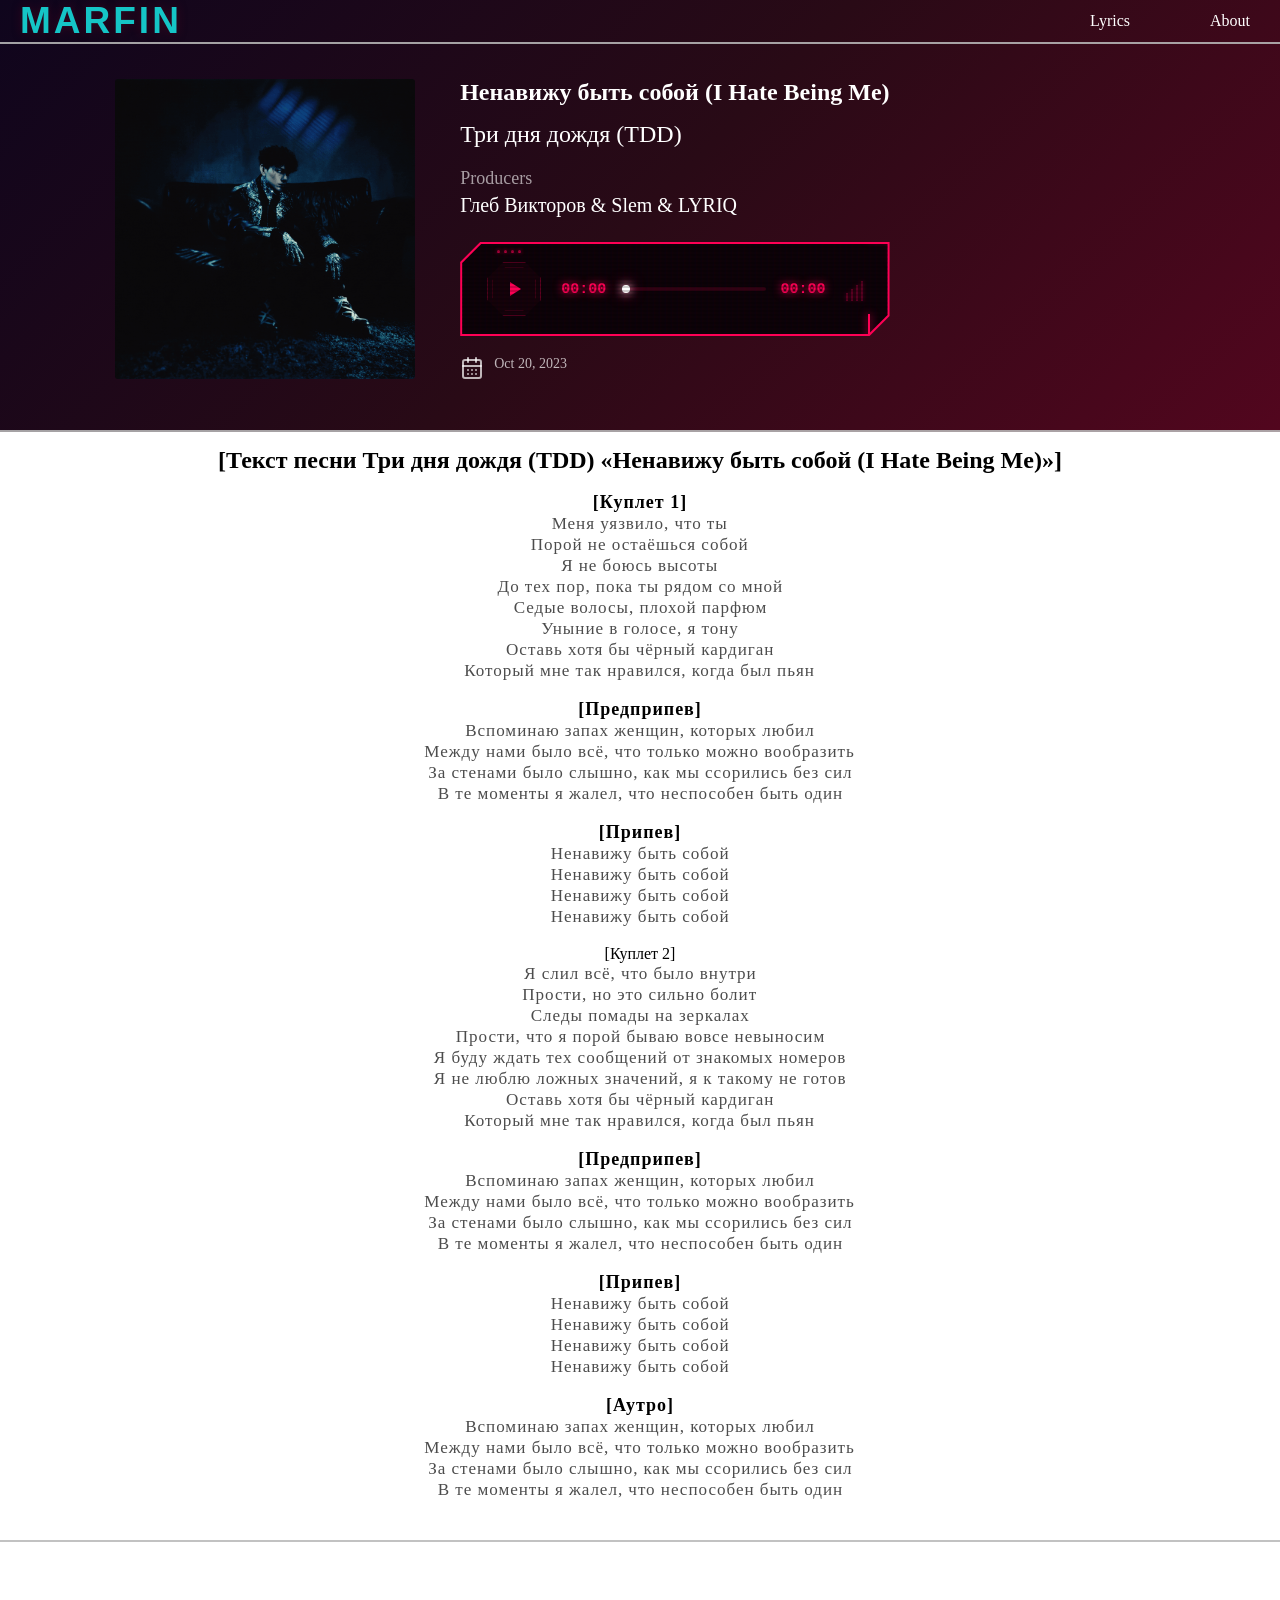
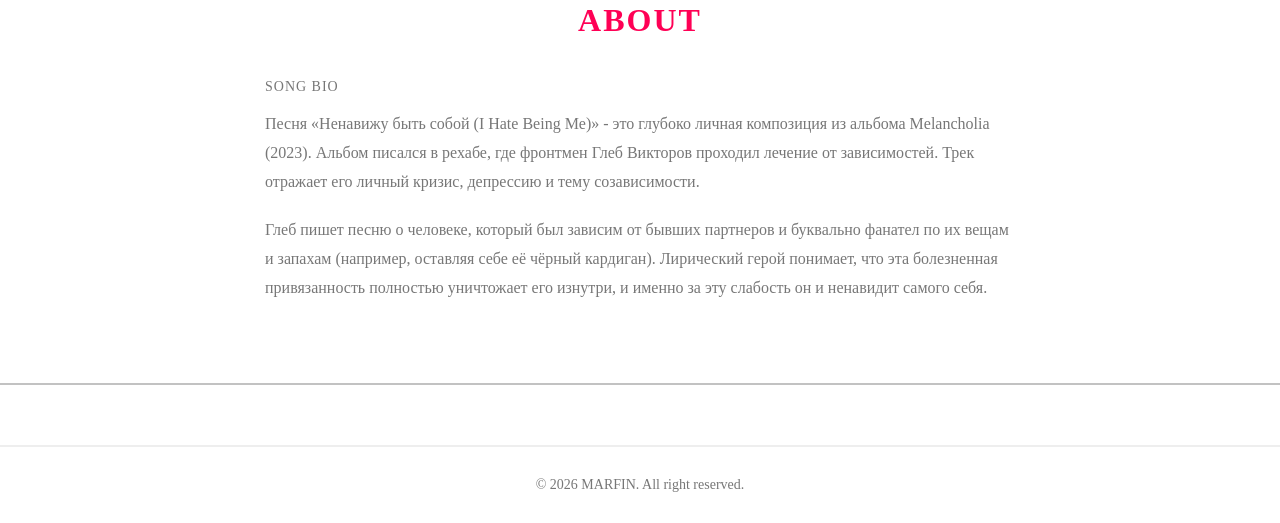
==== index.html @ 5546d529 "add custom cyberpunk neon audio player" ====
<!DOCTYPE html>
<html lang="en">
<head>
    <meta charset="UTF-8">
    <meta name="viewport" content="width=device-width, initial-scale=1.0">
    <title> TDD-i-hate-being-me-music-player</title>
    <link rel="stylesheet" href="style.css">
</head>
<body>
    <canvas id="visualizer"></canvas>
    <div class="hero-section">
    <header>
        <div class="header-container">
        <h2 class="brand">MARFIN</h2>
        <div class="navigation-container">
       <nav>
            <a href="#lyrics">Lyrics</a>
            <a href="#about">About</a>
        </nav>
        </div>
        </div>
    </header>
    <section class="hero-gradient">
        <div class="page-container">
            <div class="image">
        <img src="images/tdd_i_hate_being_me.png" alt="Cover art for Ненавижу быть собой (I Hate Being Me) by Три дня дождя (TDD)">
        </div>
        <div class="song-info">
            <div class="titles-block">
            <h1>Ненавижу быть собой (I Hate Being Me)</h1>
            <p class="band-name">Три дня дождя (TDD)</p>
            </div>
            <div class="producers-block">
                <p class="label">Producers</p>
                <p class="names">Глеб Викторов & Slem & LYRIQ</p>
            </div>
            <audio controls id="audio">
                <source src="music/ya_nenavizhy_bit_soboy_tdd.mp3" type="audio/mpeg">
                Your browser does not support the audio element.
            </audio>
            <div class="player-frame">
            <div class="custom-player">
                <div class="tech-dots">
                    <span></span>
                    <span></span>
                    <span></span>
                    <span></span>
                </div>
                <div class="player-controls">
                    <button id="play-pause-btn" class="control-btn" aria-label="Play/Pause">
                        <svg id="icon-play" viewBox="0 0 24 24" width="24" height="24"> 
                            <path d="M8 5v14l11-7z" fill="#ff0055"/>
                        </svg> 
                        <svg id="icon-pause" viewBox="0 0 24 24" width="24" height="24" style="display: none;">
                            <path d="M6 19h4V5H6v14zm8-14v14h4V5h-4z" fill="#ff0055"/>
                        </svg>
                    </button>
            </div>
            <div class="timeline-container">
                <span class="time-display time-current" id="time-current">00:00</span>
                <div class="progress-bar" id="progress-bar">
                    <div class="progress-filled" id="progress-filled"></div>
                </div>
                <span class="time-display time-total" id="time-total">00:00</span>
                <div class="micro-equalizer">
                    <span class="eq-bar" style="--h: 8px;"></span>
                    <span class="eq-bar" style="--h: 12px;"></span>
                    <span class="eq-bar" style="--h: 16px;"></span>
                    <span class="eq-bar" style="--h: 20px;"></span>
                </div>
            </div>
            </div>
            </div>
            <div class="release-date">
            <svg xmlns="http://www.w3.org/2000/svg" width="24" height="24" viewBox="0 0 24 24" fill="none" stroke="currentColor" stroke-width="2" stroke-linecap="round" stroke-linejoin="round" class="lucide lucide-calendar-days-icon lucide-calendar-days">
                <path d="M8 2v4"/>
                <path d="M16 2v4"/>
                <rect width="18" height="18" x="3" y="4" rx="2"/>
                <path d="M3 10h18"/>
                <path d="M8 14h.01"/>
                <path d="M12 14h.01"/>
                <path d="M16 14h.01"/>
                <path d="M8 18h.01"/>
                <path d="M12 18h.01"/>
                <path d="M16 18h.01"/>
                </svg>
                <span> Oct 20, 2023 </span>
            </div>
        </div>
        </div>
        </section>
        </div>
    <main>
        <section id="lyrics">
            <h2 class="lyrics-heading">[Текст песни Три дня дождя (TDD) «Ненавижу быть собой (I Hate Being Me)»] </h2>
            <br>
            <div class="lyrics-container" id="lyrics-container">
     <p class="lyrics-part-title">[Куплет 1] </p>
    <p class="lyrics-line" data-start="4.4">Меня уязвило, что ты</p>
    <p class="lyrics-line" data-start="8.7">Порой не остаёшься собой</p>
    <p class="lyrics-line" data-start="12.17">Я не боюсь высоты</p>
    <p class="lyrics-line" data-start="15.6">До тех пор, пока ты рядом со мной</p>
    <p class="lyrics-line" data-start="20.2">Седые волосы, плохой парфюм</p>
    <p class="lyrics-line" data-start="24.2">Уныние в голосе, я тону</p>
    <p class="lyrics-line" data-start="28.2">Оставь хотя бы чёрный кардиган</p>
    <p class="lyrics-line" data-start="32.4">Который мне так нравился, когда был пьян</p>
    <br>
     <p class="lyrics-part-title">[Предприпев]</p>
    <p class="lyrics-line" data-start="35.7">Вспоминаю запах женщин, которых любил</p>
    <p class="lyrics-line" data-start="39">Между нами было всё, что только можно вообразить</p>
    <p class="lyrics-line" data-start="43">За стенами было слышно, как мы ссорились без сил</p>
    <p class="lyrics-line" data-start="47">В те моменты я жалел, что неспособен быть один</p>
    <br>
     <p class="lyrics-part-title">[Припев]</p>
    <p class="lyrics-line" data-start="51.4">Ненавижу быть собой</p>
    <p class="lyrics-line" data-start="55.2">Ненавижу быть собой</p>
    <p class="lyrics-line" data-start="59.1">Ненавижу быть собой</p>
    <p class="lyrics-line" data-start="63.4">Ненавижу быть собой</p>
    <br>
     <p class="lyris-part-title">[Куплет 2]</p>
    <p class="lyrics-line" data-start="68.2">Я слил всё, что было внутри</p>
    <p class="lyrics-line" data-start="72.2">Прости, но это сильно болит</p>
    <p class="lyrics-line" data-start="76.15">Следы помады на зеркалах</p>
    <p class="lyrics-line" data-start="80.1">Прости, что я порой бываю вовсе невыносим</p>
    <p class="lyrics-line" data-start="84.1">Я буду ждать тех сообщений от знакомых номеров</p>
    <p class="lyrics-line" data-start="88.47">Я не люблю ложных значений, я к такому не готов</p>
    <p class="lyrics-line" data-start="92.5">Оставь хотя бы чёрный кардиган</p>
    <p class="lyrics-line" data-start="96.6">Который мне так нравился, когда был пьян</p>
    <br>
     <p class="lyrics-part-title">[Предприпев]</p>
    <p class="lyrics-line" data-start="99.8">Вспоминаю запах женщин, которых любил</p>
    <p class="lyrics-line" data-start="103.38">Между нами было всё, что только можно вообразить</p>
    <p class="lyrics-line" data-start="107.398">За стенами было слышно, как мы ссорились без сил</p>
    <p class="lyrics-line" data-start="111.265">В те моменты я жалел, что неспособен быть один</p>
    <br>
     <p class="lyrics-part-title">[Припев]</p>
    <p class="lyrics-line" data-start="115.38">Ненавижу быть собой</p>
    <p class="lyrics-line" data-start="119.41">Ненавижу быть собой</p>
    <p class="lyrics-line" data-start="123.35">Ненавижу быть собой</p>
    <p class="lyrics-line" data-start="127.35">Ненавижу быть собой</p>
    <br>
     <p class="lyrics-part-title">[Аутро]</p>
    <p class="lyrics-line" data-start="163.9">Вспоминаю запах женщин, которых любил</p>
    <p class="lyrics-line" data-start="167.45">Между нами было всё, что только можно вообразить</p>
    <p class="lyrics-line" data-start="171.2">За стенами было слышно, как мы ссорились без сил</p>
    <p class="lyrics-line" data-start="175.2">В те моменты я жалел, что неспособен быть один</p>
                </div>
        </section>
        </main>
        <section id="about" class="about-song">
            <svg class="about-song-neon-svg" xmlns="http://www.w3.org/2000/svg">
                <path class="about-song-neon-path path-1" />
                <path class="about-song-neon-path path-2" />
            </svg>
                <h2 class="about-song-title">About</h2>
            <div class="about-song-container">
            <p class="about-song-subtitle">Song bio</p>
            <p class="about-song-text">Песня «Ненавижу быть собой (I Hate Being Me)» -  это глубоко личная композиция из альбома Melancholia (2023). 
               Альбом писался в рехабе, где фронтмен Глеб Викторов проходил лечение от зависимостей. Трек отражает его личный кризис, депрессию и тему созависимости. 
            </p>
            <p class="about-song-text">
        Глеб пишет песню о человеке, который был зависим от бывших партнеров и буквально фанател по их вещам и запахам (например, оставляя себе её чёрный кардиган). 
        Лирический герой понимает, что эта болезненная привязанность полностью уничтожает его изнутри, и именно за эту слабость он и ненавидит самого себя.
            </p>
    </div>
    </section>
    <footer>
        <p>&copy; 2026 MARFIN. All right reserved.</p>
    </footer>
    <script src="script.js"></script>
</body>
</html>
---- style.css ----
* {
    box-sizing: border-box;
    margin: 0;
    padding: 0;
}

body {
font-family: -apple-system, BlinkMacSystemFont, 'Segoe UI', Roboto, Oxygen, Ubuntu, Cantarell, 'Open Sans', 'Helvetica Neue' sans-serif;
background-color: #ffffff;
color: #000000;
margin: 0;
transition: all 1.5s;
}

body::after {
content: '';
z-index: -1;
position: fixed;
top: 50%;
left: 50%;
transform: translate(-50%, -50%) scale(0);
width: 400px;
height: 400px;
border-radius: 50%;
background: radial-gradient(circle, rgba(255, 0, 0, 0) 40%, rgba(255, 0, 0, 0.8) 60%, rgba(0, 0, 0, 0) 80%);
opacity: 0;
transition: opacity 0.65s ease; 
}

body.bg-playing {
background-color: #000000;
color: #ffffff;
}

canvas {
    width: 450px;
    height: 450px;
}

#visualizer {
position: fixed;
top: 50%;
left: 50%;
transform: translate(-50%, -50%);
width: 500px;
height: 500px;
pointer-events: none;
z-index: -2;
opacity: 0;
transition: opacity 1.8s ease;
filter: blur(5px);
}

body.bg-playing #visualizer {
opacity: 0.6;
}

.lyrics-line {
    opacity: 0.7;
    transform: scale(0.95);
    transition: all 0.3s ease;
    font-size: 18px;
    letter-spacing: 1px;
}

body.bg-playing .lyrics-line.active {
    opacity: 1;
    transform: scale(1.1);
    color: #f3e8eb;
    text-shadow: 0 0 10px rgba(255, 0, 60, 0.7);
}

body.bg-playing .lyrics-line {
    opacity: 0.3;
}

.lyrics-part-title {
    font-size: 18px;
    font-weight: 600;
    letter-spacing: 1px; 
}

.hero-section {
 background: linear-gradient(135deg, #0f051d 0%, #290a16 50%, #52061e 100%);
}

.header-container {
display: flex;
justify-content: space-between;
align-items: center;
background: transparent; 
border-bottom: 2px solid rgba(185, 185, 185, 0.87); 
z-index: 10;
}

.brand {
font-family: 'Montserrat', 'Arial Black', sans-serif;
padding-left: 20px;
font-size: 37px;
font-weight: 900;
letter-spacing: 3px;
color: rgba(20, 211, 211, 0.932);
text-shadow: 0 0 10px rgba(82, 6, 30, 0.6);
transition: all 0.3s ease;
cursor: pointer;
}

.brand:hover {
color: #ff0055;
text-shadow: 0 0 15px rgba(255, 0, 85, 0.8);
}

a {
text-decoration: none;
margin: 0 30px;
font-size: 16px;
font-weight: 500;
color: #ffffff;
}

a:hover {
    opacity: 0.7;
}

nav {
    display: flex;
    gap: 20px;
}

.page-container {
    display: flex;
    justify-content: flex-start;
    gap: 45px;
    padding-top: 35px;
    padding-right: 5%;
    padding-bottom: 35px;
    padding-left: 9%;
    color: #ffffff;
    border-bottom: 2px solid rgba(185, 185, 185, 0.87); 
}

img {
    display: flex;
    width: 300px;
    height: 300px;
    flex-shrink: 0;
    border-radius: 3px;
}

.song-info {
    display: flex;
    flex-direction: column;
}

.titles-block {
    display: flex;
    flex-direction: column;
    gap: 15px;
}

.band-name {
    font-size: 24px;
}

.producers-block {
    display: flex;
    flex-direction: column;
    gap: 5px;
    margin-top: 20px;
}

.label {
    opacity: 0.6;
    font-size: 18px;
}

.names {
    font-size: 20px;
    font-weight: 450;
}

.song-info audio {
    margin-top: 32px;
}

.release-date {
    display: flex;
    gap: 10px;
    font-size: 14px;
    color: rgba(255, 255, 255, 0.7);
    margin: 20px 0 15px 0;
}

#lyrics {
    scroll-behavior: smooth;
}

.lyrics-heading {
    text-align: center;
    margin-top: 15px;
}

.lyrics-container {
    display: flex;
    flex-direction: column;
    justify-content: center;
    align-items: center;
}

.about-song {
    padding: 60px 20px;
    margin-top: 40px;
    border-top:  2px solid rgba(185, 185, 185, 0.87); 
    border-bottom:  2px solid rgba(185, 185, 185, 0.87); ;
    transition: all 1.8s ease;
    position: relative;
}

.about-song-neon-svg {
    position: absolute;
    top: 0;
    left: 0;
    width: 100%;
    height: 100%;
    pointer-events: none;
    overflow: visible;
}

.about-song-neon-path {
    fill: transparent;
    stroke: transparent;
    stroke-width: 3px;
    transition: stroke 1.8s ease;
}

.about-song-container {
    max-width: 750px;
    margin: 0 auto;
}

.about-song-title {
    text-align: center;
    font-size: 32px;
    font-weight: 700;
    letter-spacing: 2px;
    text-transform: uppercase;
    margin-bottom: 40px;
    color: #ff0055;
    transition: all 1.8s ease;
}

.about-song-subtitle {
    font-size: 14px;
    color: #777777;
    text-transform: uppercase;
    letter-spacing: 1px;
    margin-bottom: 15px;
}

.about-song-text {
    font-size: 16px;
    line-height: 1.8;
    color: #777777;
    margin-bottom: 20px;
    transition: all 1.8s ease;
}

footer {
    margin-top: 60px;
    padding: 30px 0;
    text-align: center;
    border-top: 2px solid #eeeeee;
    font-size: 14px;
    color: #777777;
    transition: all 1.8s ease;
}

body.bg-playing .about-song {
    background-color: #141414;
    border-top-color: rgba(185, 185, 185, 0.87);
    border-bottom-color: rgba(185, 185, 185, 0.87);
}

body.bg-playing .about-song-neon-path {
    stroke: #ff0055;
    animation: neonDoubleFlow 5s cubic-bezier(0.3, 1, 0.6, 1) forwards;
}

body.bg-playing .about-song-title {
    text-shadow: 0 0 15px rgba(255, 0, 85, 0.6);
}

body.bg-playing .about-song-text {
    color: #e0e0e0;
}

body.bg-playing footer {
    border-top-color: rgba(185, 185, 185, 0.2) ;
    color: #555555;
}

@keyframes neonDoubleFlow {
0% {
    stroke-dasharray: 0 var(--path-length);
    filter: drop-shadow(0 0 2px rgba(255, 0, 85, 0.5));
}
75% {
    stroke-dasharray: var(--path-length) 0;
    filter: drop-shadow(0 0 5px rgba(255, 0, 85, 0.7));
}
82% {
    filter: drop-shadow(0 0 25px rgba(255, 0, 85, 0.8))
            drop-shadow(0 0 15px rgba(255, 0, 85, 1))
            drop-shadow(0 0 4px rgba(255, 0, 85, 1));
}
100% {
    stroke-dasharray: var(--path-length) 0;
    filter: drop-shadow(0 0 12px rgba(255, 0, 85, 0.9))
            drop-shadow(0 0 4px rgba(255, 0, 85, 0.8));
}
}

audio {
    display: none !important;
}

.player-frame {
    max-width: 520px;
    margin-top: 25px;
    padding: 2px;
    background: #ff0055;
    clip-path: polygon(20px 0%, 100% 0, 100% calc(100% - 20px), calc(100% - 20px) 100%, 0 100%, 0% 20px);
    filter: drop-shadow(0 0 12px rgba(255, 0, 85, 0.6)) drop-shadow(0 0 2px #ff0055);
    transition: filter 0.4s ease;
    position: relative;
}

.player-frame::before, .player-frame::after {
    content: '';
    position: absolute;
    width: 25px;
    height: 25px;
    border: 2px solid #ff0055;
    z-index: 10;
    pointer-events: none;
    filter: drop-shadow(0 0 4px #ff0055);
    transition: all 0.3s ease;
}

.player-frame::before {
    top: -5px;
    right: -5px;
    border-left: none;
    border-bottom: none;
}

.player-frame::after {
    bottom: -5px;   
    right: -5px;
    border-right: none;
    border-top: none;
}

body.bg-playing .player-frame::before,
body.bg-playing .player-frame::after {
    border-color: #ff3388;
    filter: drop-shadow(0 0 8px #ff0055);
}

body.bg-playing .player-frame {
    filter: drop-shadow(0 0 20px rgba(255, 0, 85, 0.8)) drop-shadow(0 0 4px #ff0055);
}

.custom-player {
    display: flex;
    align-items: center;
    background: #0d0208;
    padding: 18px 25px;
    gap: 20px;
    position: relative;
    clip-path: polygon(19px 0%, 100% 0, 100% calc(100% - 19px), calc(100% - 19px) 100%, 0 100%, 0% 19px);
}

.custom-player::after {
    content: '';
    display: block;
    position: absolute;
    top: 0;
    left: 0;
    bottom: 0;
    right: 0;
    background: linear-gradient(rgba(18, 16, 16, 0) 50%, rgba(0, 0, 0, 0.3) 50%),
                linear-gradient(90deg, rgba(255, 0, 0, 0.03), rgba(0, 255, 0, 0.01), rgba(0, 0, 255, 0.03));

    z-index: 5;
    background-size: 100% 4px, 6px 100%;
    pointer-events: none;
    opacity: 0.6;
}

.tech-dots {
    position: absolute;
    top: 6px;
    left: 35px;
    display: flex;
    gap: 4px;
}

.tech-dots span {
    width: 3px;
    height: 3px;
    background: #ff0055;
    border-radius: 50%;
    opacity: 0.7;
    box-shadow: 0 0 4px #ff0055;
}

.control-btn {
    background: rgba(255, 0, 85, 0.03);
    border: 1px solid rgba(255, 0, 85, 0.3);
    cursor: pointer;
    width: 54px;
    height: 54px;
    display: flex;
    align-items: center;
    justify-content: center;
    transition: all 0.3s ease;
    flex-shrink: 0;
    position: relative;
    
    clip-path: polygon(30% 0%, 70% 0%, 100% 30%, 100% 70%, 70% 100%, 30% 100%, 0% 70%, 0% 30%);
}

.control-btn::before {
    content: '';
    position: absolute;
    top: 4px;
    left: 4px;
    right: 4px;
    bottom: 4px;
    border: 1px solid rgba(255, 0, 85, 0.15);
    clip-path: polygon(30% 0%, 70% 0%, 100% 30%, 100% 70%, 70% 100%, 30% 100%, 0% 70%, 0% 30%);
    pointer-events: none;
}

.control-btn:hover::before {
    border-color: rgba(255, 0, 85, 0.6);
    box-shadow: inset 0 0 8px rgba(255, 0, 85, 0.3);
}

.timeline-container {
    display: flex;
    align-items: center;
    gap: 15px;
    flex-grow: 1;
}

.time-display {
    font-family: 'Courier New', Courier, monospace;
    font-size: 15px;
    font-weight: 900;
    color: #ff0055;
    text-shadow: 0 0 8px #ff0055;
    min-width: 50px;
}

.progress-bar {
    flex-grow: 1;
    height: 4px;
    background: rgba(255, 0, 85, 0.15);
    position: relative;
    cursor: pointer;
    border-radius: 2px;
}

.progress-filled {
    height: 100%;
    width: 0%;
    background: linear-gradient(90deg, #ff0055 0%, #ff66aa 80%, #ffffff 100%);
    position: absolute;
    left: 0;
    top: 0;
    box-shadow: 0 0 15px #ff0055, 0 0 4px #ff0055;
    border-radius: 2px;
}

.progress-filled::after {
    content: '';
    position: absolute;
    right: -4px;
    top: 50%;
    transform: translateY(-50%);
    width: 8px;
    height: 8px;
    background: #ffffff;
    border-radius: 50%;
    box-shadow: 0 0 15px #ff0055, 0 0 8px #ffffff;
}

.micro-equalizer {
    display: flex;
    align-items: flex-end;
    gap: 3px;
    height: 24px;
}

.eq-bar {
    width: 2px;
    height: var(--h);
    background: #ff0055;
    opacity: 0.3;
    box-shadow: 0 0 4px #ff0055;
    transition: transform 0.1s ease;
}

body.bg-playing .eq-bar {
    opacity: 0.8;
    animation: pulseEqualizer 0.8s ease-in-out infinite alternate;
}

body.bg-playing .eq-bar:nth-child(1) { animation-delay: 0.3s; }
body.bg-playing .eq-bar:nth-child(2) { animation-delay: 0.0s; }
body.bg-playing .eq-bar:nth-child(3) { animation-delay: 0.5s; }
body.bg-playing .eq-bar:nth-child(4) { animation-delay: 0.2s; }
body.bg-playing .eq-bar:nth-child(5) { animation-delay: 0.4s; }

@keyframes pulseEqualizer {
    0% { transform: scaleY(0.4); }
    100% { transform: scaleY(1.4); }
}
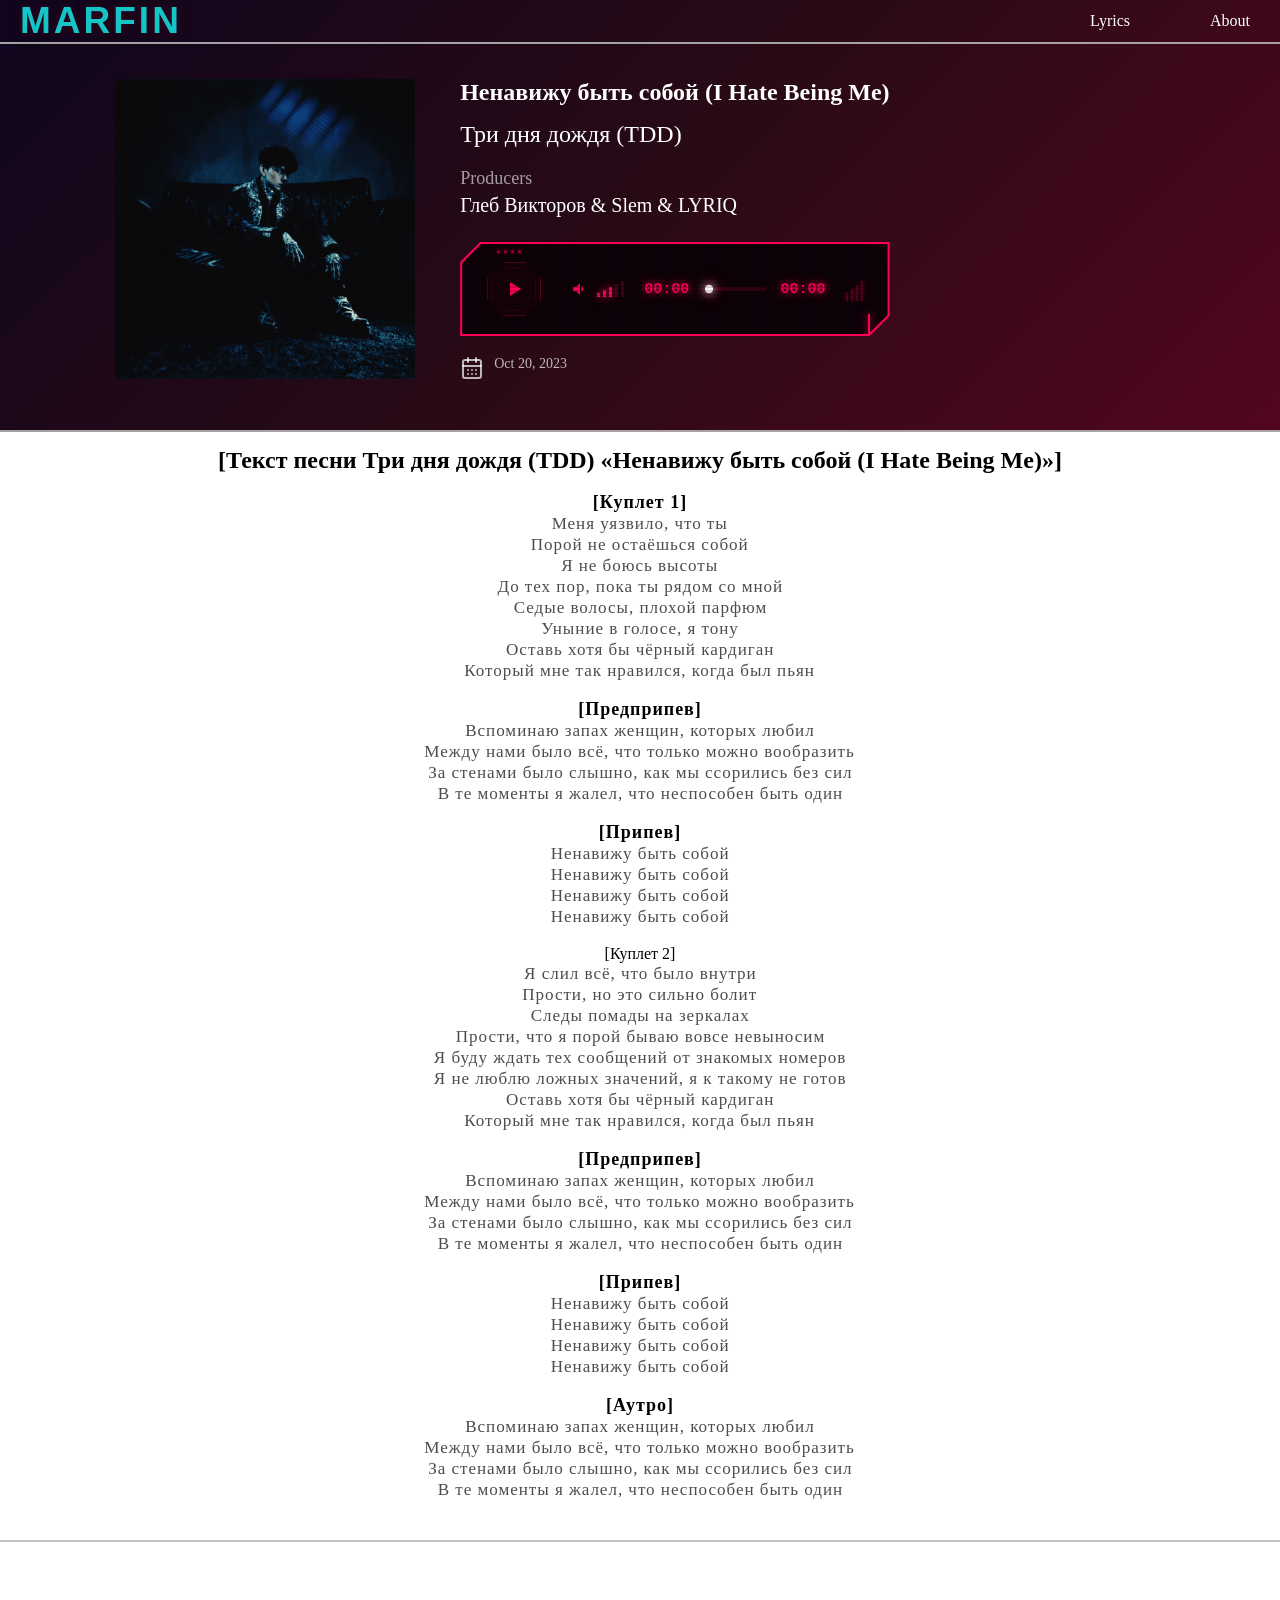
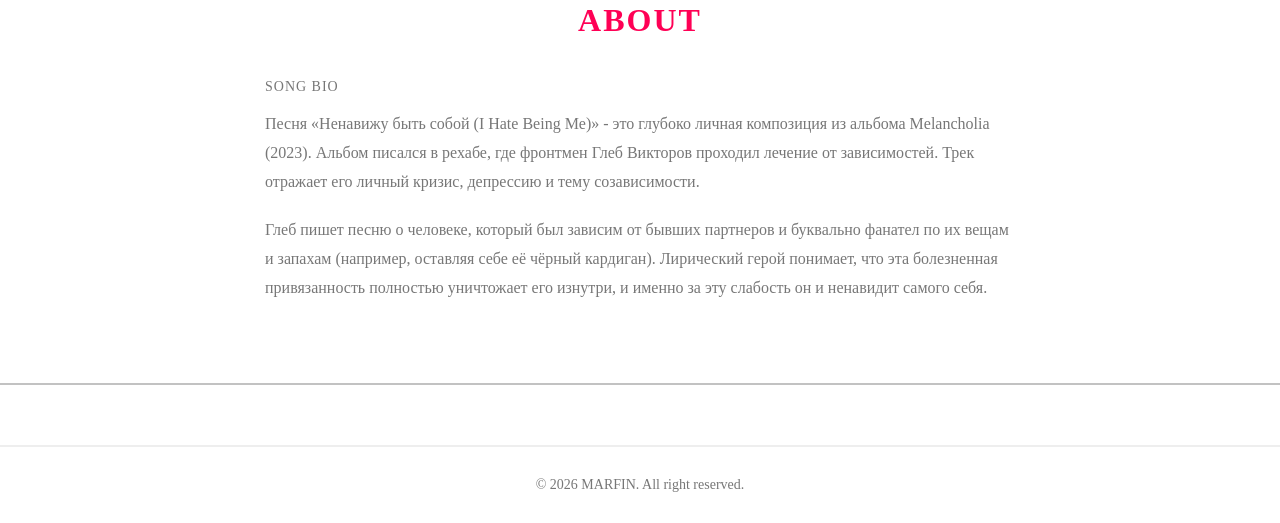
==== commit 8d5430a8: "feat: add discrete neon volume control steps" ====
--- a/index.html
+++ b/index.html
@@ -55,6 +55,20 @@
                             <path d="M6 19h4V5H6v14zm8-14v14h4V5h-4z" fill="#ff0055"/>
                         </svg>
                     </button>
+            </div>
+            <div class="volume-control">
+                <button id="volume-toggle" class="volume-icon-btn">
+                    <svg viewBox="0 0 24 24" width="18" height="18"> 
+                        <path d="M3 9v6h4l5 5V4L7 9H3zm13.5 3c0-1.77-1.02-3.29-2.5-4.03v8.05c1.48-.73 2.5-2.25 2.5-4.02z" fill="#ff0055"/> 
+                    </svg>
+                </button>
+                <div class="volume-steps">
+                    <span class="vol-bar active" data-level="0.2"></span>
+                    <span class="vol-bar active" data-level="0.4"></span>
+                    <span class="vol-bar active" data-level="0.6"></span>
+                    <span class="vol-bar" data-level="0.8"></span>
+                    <span class="vol-bar" data-level="1"></span>
+                </div>
             </div>
             <div class="timeline-container">
                 <span class="time-display time-current" id="time-current">00:00</span>
--- a/style.css
+++ b/style.css
@@ -527,4 +527,44 @@
 @keyframes pulseEqualizer {
     0% { transform: scaleY(0.4); }
     100% { transform: scaleY(1.4); }
+}
+
+.volume-control {
+    display: flex;
+    align-items: center;
+    gap: 8px;
+    margin-left: 10px;
+}
+
+.volume-icon-btn {
+    background: none;
+    border: none;
+    cursor: pointer;
+    display: flex;
+    align-items: center;
+}
+
+.volume-steps {
+    display: flex;
+    align-items: flex-end;
+    gap: 3px;
+    height: 16px;
+    cursor: pointer;
+}
+
+.vol-bar {
+    width: 3px;
+    background: rgba(255, 0, 85, 0.2);
+transition: all 0.2s ease;
+}
+
+.vol-bar:nth-child(1) { height: 4px; }
+.vol-bar:nth-child(2) { height: 7px; }
+.vol-bar:nth-child(3) { height: 10px; }
+.vol-bar:nth-child(4) { height: 13px; }
+.vol-bar:nth-child(5) { height: 16px; }
+
+.vol-bar.active {
+    background: #ff0055;
+    box-shadow: 0 0 8px #ff0055;
 }
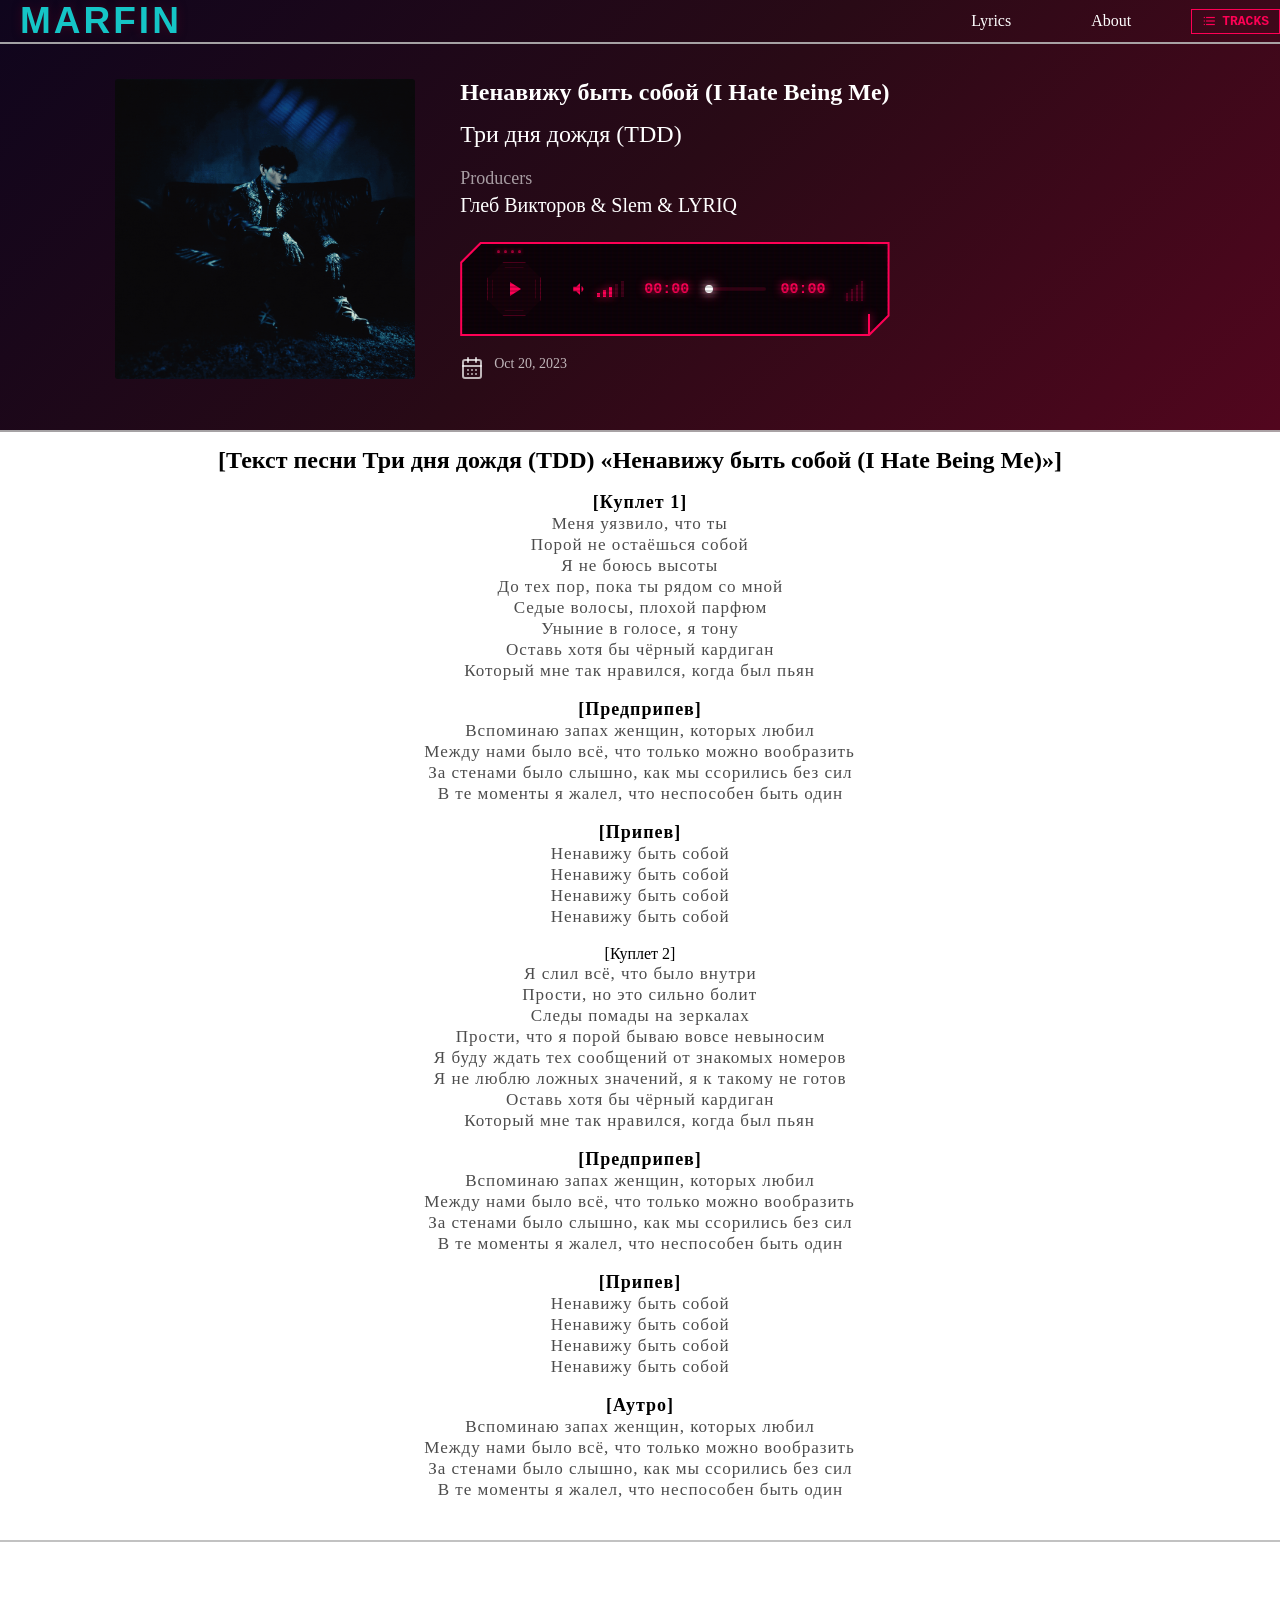
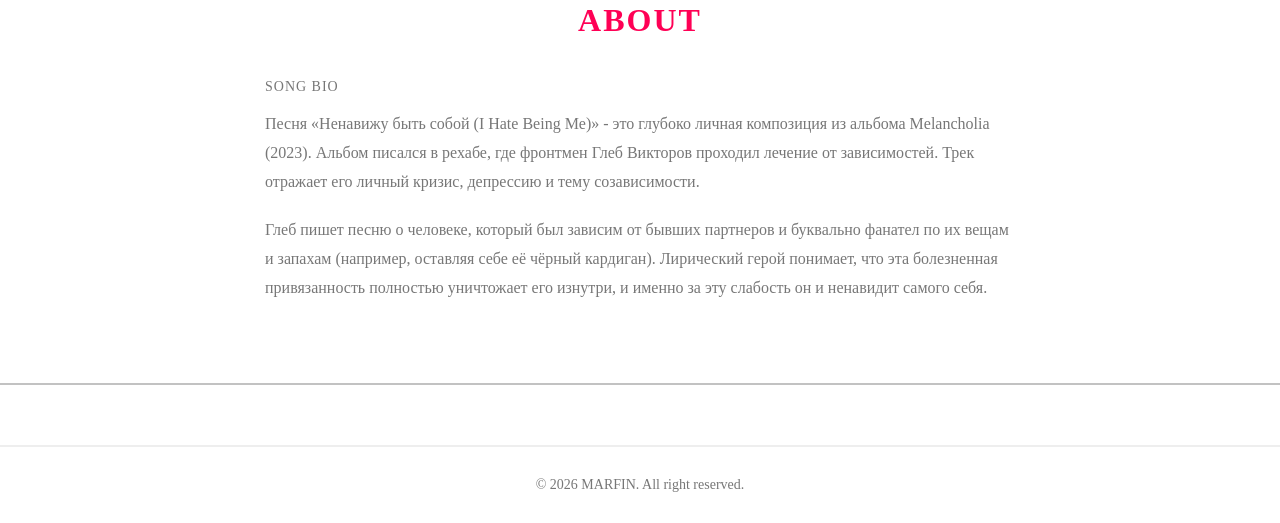
==== commit 785a3a38: "feat: integrate tracklist dropdown into header nav" ====
--- a/index.html
+++ b/index.html
@@ -4,7 +4,7 @@
     <meta charset="UTF-8">
     <meta name="viewport" content="width=device-width, initial-scale=1.0">
     <title> TDD-i-hate-being-me-music-player</title>
-    <link rel="stylesheet" href="style.css">
+     <link rel="stylesheet" href="style.css">
 </head>
 <body>
     <canvas id="visualizer"></canvas>
@@ -16,6 +16,26 @@
        <nav>
             <a href="#lyrics">Lyrics</a>
             <a href="#about">About</a>
+        <div class="header-menu-container">
+           <button id="tracklist-toggle" class="cyber-btn-tracks">
+            <svg class="cyber-icon" viewBox="0 0 24 24" fill="none" stroke="currentColor" stroke-width="2" stroke-linecap="square">
+                <line x1="8" y1="6" x2="21" y2="6"></line>
+                <line x1="8" y1="12" x2="21" y2="12"></line>
+                <line x1="8" y1="18" x2="21" y2="18"></line>
+                <rect x="3" y="5" width="2" height="2" fill="currentColor" stroke="none"></rect>
+                <rect x="3" y="11" width="2" height="2" fill="currentColor" stroke="none"></rect>
+                <rect x="3" y="17" width="2" height="2" fill="currentColor" stroke="none"></rect>
+            </svg>
+            <span class="btn-text">TRACKS</span>
+            </button>
+            <div id="tracklist-dropdown" class="cyber-dropdown">
+                <div class="dropdown-header">//SELECT_TRACK_CORE</div>
+                <ul class="tracks-vector-list">
+                    <li class="track-item active">Ненавижу быть собой</li>
+                    <li class="track-item-lock">Заперто // Скоро...</li>
+                </ul>
+        </div>
+        </div>
         </nav>
         </div>
         </div>
--- a/style.css
+++ b/style.css
@@ -125,6 +125,7 @@
 nav {
     display: flex;
     gap: 20px;
+    align-items: center;
 }
 
 .page-container {
@@ -231,6 +232,8 @@
     stroke: transparent;
     stroke-width: 3px;
     transition: stroke 1.8s ease;
+    stroke-linecap: round;
+    stroke-linejoin: round;
 }
 
 .about-song-container {
@@ -309,16 +312,25 @@
     filter: drop-shadow(0 0 5px rgba(255, 0, 85, 0.7));
 }
 82% {
+    stroke-width: 5px;
     filter: drop-shadow(0 0 25px rgba(255, 0, 85, 0.8))
             drop-shadow(0 0 15px rgba(255, 0, 85, 1))
             drop-shadow(0 0 4px rgba(255, 0, 85, 1));
-}
+}           
+90% {
+    filter: drop-shadow(0 0 8px rgba(255, 0, 85, 0.7));
+}
+96% {
+    filter: drop-shadow(0 0 20px rgba(255, 0, 85, 0.9))
+            drop-shadow(0 0 8px rgba(255, 0, 85, 0.7));
+    }
 100% {
+    stroke-width: 3px;
     stroke-dasharray: var(--path-length) 0;
     filter: drop-shadow(0 0 12px rgba(255, 0, 85, 0.9))
             drop-shadow(0 0 4px rgba(255, 0, 85, 0.8));
 }
-}
+} 
 
 audio {
     display: none !important;
@@ -567,4 +579,90 @@
 .vol-bar.active {
     background: #ff0055;
     box-shadow: 0 0 8px #ff0055;
+}
+
+.header-menu-container {
+    position: relative;
+}
+
+.cyber-btn-tracks {
+    display: inline-flex;  
+    align-items: center; 
+    gap: 6px;              
+    background: transparent;
+    border: 1px solid #ff0055;
+    color: #ff0055;
+    padding: 4px 10px;
+    font-family: monospace;
+    font-size: 13px;
+    font-weight: bold;
+    cursor: pointer;
+    text-transform: uppercase;
+    transition: all 0.2s ease;
+    margin-left: 10px;
+}
+
+.cyber.btn-tracks:hover {
+    background: rgba(255, 0, 85, 0.1);
+    box-shadow: 0 0 10px rgba(255, 0, 85, 0.6);
+    color: #fff;
+}
+
+.cyber-icon {
+    width: 14px;
+    height: 14px;
+    flex-shrink: 0; 
+}
+
+.cyber-dropdown {
+    position: absolute;
+    top: 130%;
+    right: 0;
+    width: 260px;
+    background: #0d0206;
+    border: 1px solid #ff0055;
+    box-shadow: 0 0 15px rgba(255, 0, 85, 0.4);
+    padding: 12px;
+    z-index: 9999;
+    display: none;
+}  
+
+.cyber-dropdown.open {
+    display: block;
+}
+
+.dropdown-header {
+    font-size: 10px;
+    color: #555;
+    margin-bottom: 8px;
+    font-family: monospace;
+    letter-spacing: 1px;
+}
+
+.tracks-vector-list {
+    list-style: none;
+}
+
+.track-item {
+    padding: 8px 6px;
+    color: #fff;
+    cursor: pointer;
+    font-family: monospace;
+    font-size: 13px;
+    border-left: 2px solid transparent;
+    transition: all 0.15s;
+}
+
+.track-item:hover, .track-item:active {
+    background: rgba(255, 0, 85, 0.15);
+    border-left: 2px solid #ff0055;
+    padding-left: 10px;
+}
+
+.track-item-lock {
+    padding: 8px 6px;
+    color: #444;
+    font-size: 12px;
+    font-family: monospace;
+    cursor: not-allowed;
 }
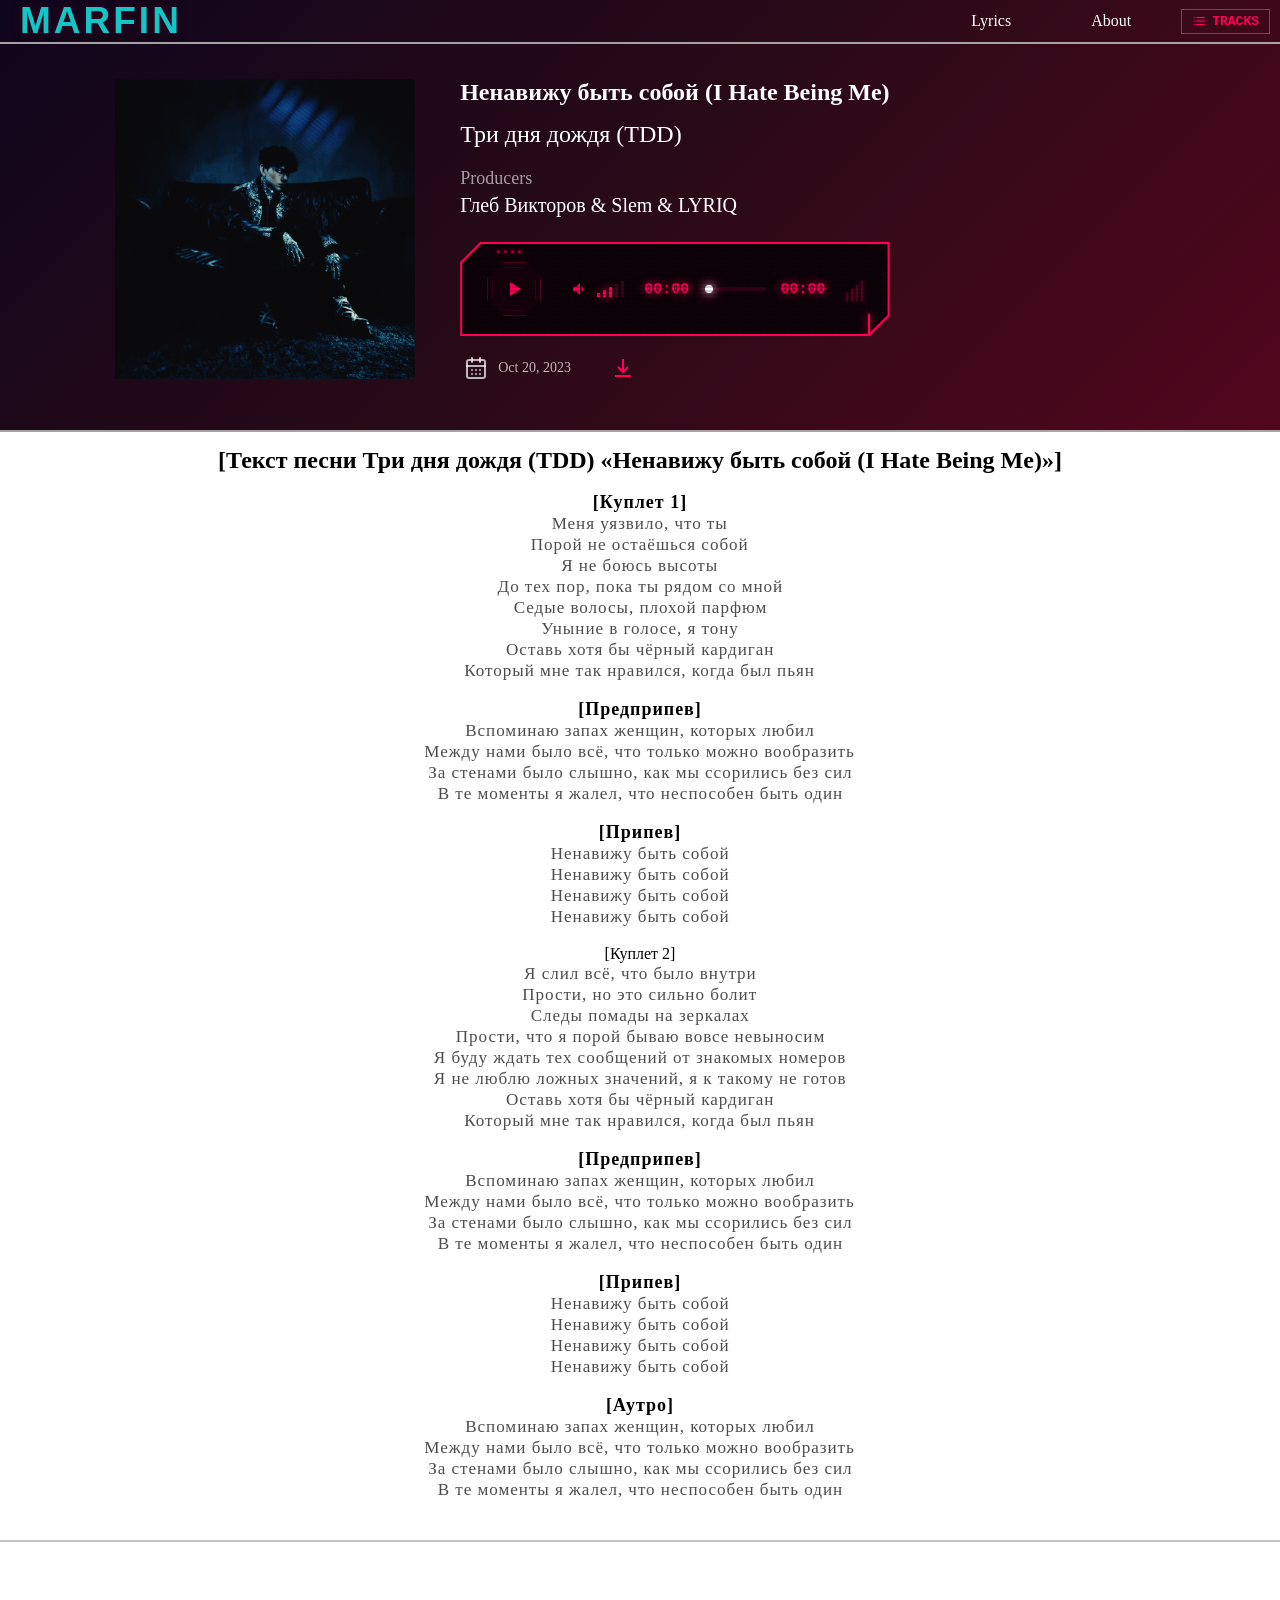
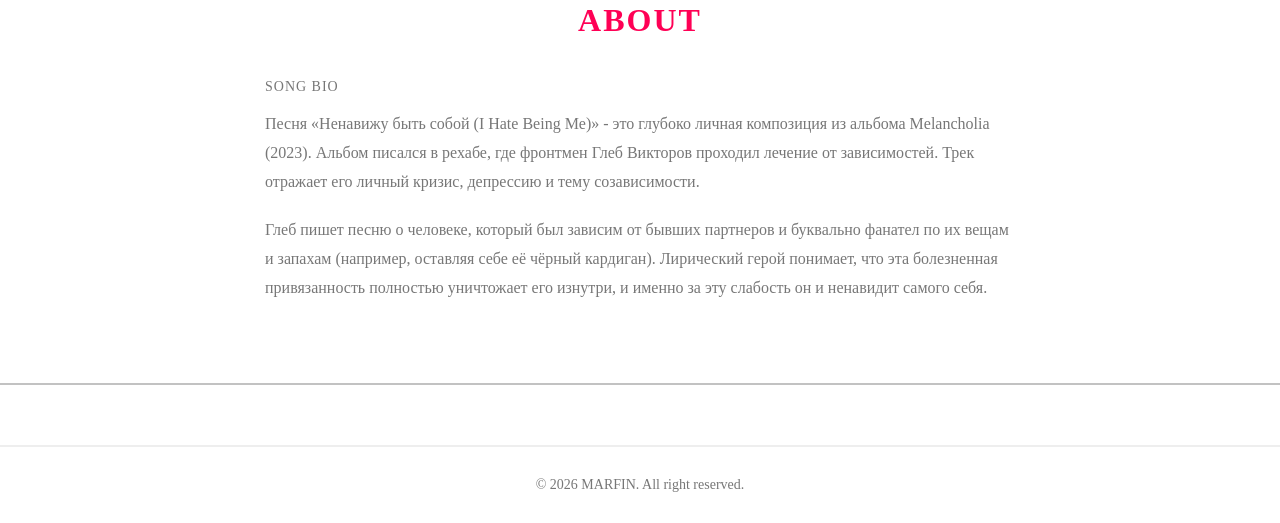
==== commit 0f3161d6: "feat: add track download button" ====
--- a/index.html
+++ b/index.html
@@ -3,7 +3,7 @@
 <head>
     <meta charset="UTF-8">
     <meta name="viewport" content="width=device-width, initial-scale=1.0">
-    <title> TDD-i-hate-being-me-music-player</title>
+    <title>TDD-i-hate-being-me-music-player</title>
      <link rel="stylesheet" href="style.css">
 </head>
 <body>
@@ -55,7 +55,7 @@
                 <p class="names">Глеб Викторов & Slem & LYRIQ</p>
             </div>
             <audio controls id="audio">
-                <source src="music/ya_nenavizhy_bit_soboy_tdd.mp3" type="audio/mpeg">
+                <source src="music/ТДД - ненавижу быть собой.mp3" type="audio/mpeg">
                 Your browser does not support the audio element.
             </audio>
             <div class="player-frame">
@@ -119,6 +119,13 @@
                 <path d="M16 18h.01"/>
                 </svg>
                 <span> Oct 20, 2023 </span>
+                <a href="music/ТДД - ненавижу быть собой.mp3" download="music/ТДД - Ненавижу быть собой.mp3" class="cyber-download-btn" title="Скачать трек">
+                    <svg class="download-icon" viewBox="0 0 24 24" fill="none" stroke="currentColor" stroke-width="2">
+                        <path d="M12 3v13" />
+                        <path d="M7 11l5 5 5-5" />
+                        <path d="M4 20h16" />
+                    </svg>
+                </a>
             </div>
         </div>
         </div>
--- a/style.css
+++ b/style.css
@@ -186,10 +186,31 @@
 
 .release-date {
     display: flex;
+    align-items: center;
     gap: 10px;
     font-size: 14px;
     color: rgba(255, 255, 255, 0.7);
     margin: 20px 0 15px 0;
+    padding: 0 4px;
+}
+
+.cyber-download-btn {
+    color: #ff0055;
+    display: inline-flex;
+    align-items: center;
+    text-decoration: none;
+    transition: transform 0.2s, filter 0.2s;
+}
+
+.cyber-download-btn .download-icon {
+    width: 24px;
+    height: 24px;
+}
+
+.cyber-download-btn:hover {
+    transform: scale(1.1);
+    filter: drop-shadow(0 0 6px #ff0055);
+    color: #fff;
 }
 
 #lyrics {
@@ -599,7 +620,7 @@
     cursor: pointer;
     text-transform: uppercase;
     transition: all 0.2s ease;
-    margin-left: 10px;
+    margin-right: 10px;
 }
 
 .cyber.btn-tracks:hover {
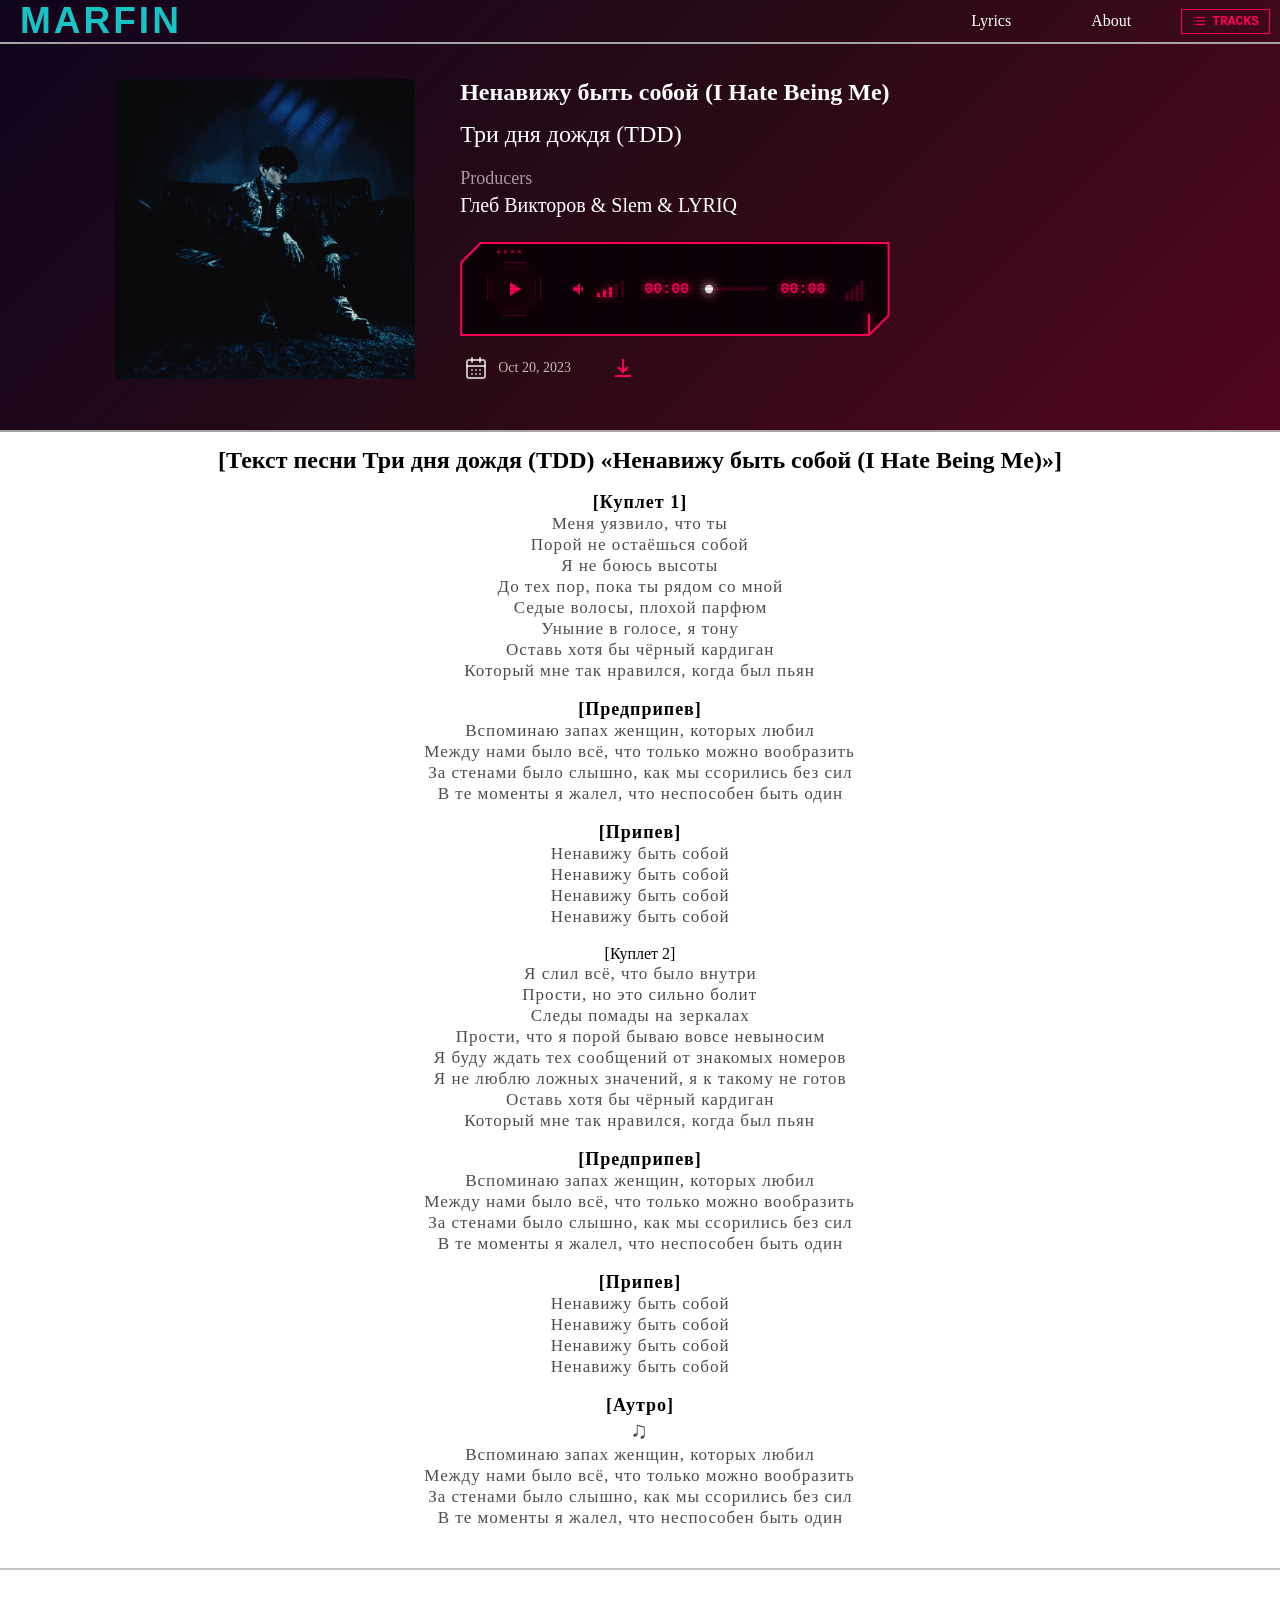
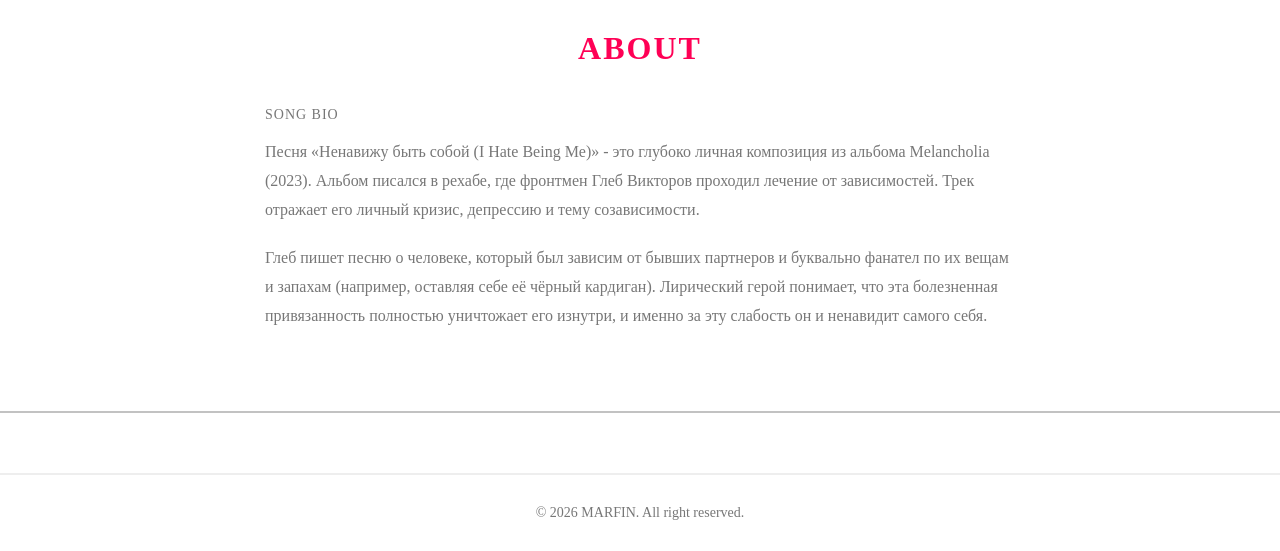
==== commit 0fbddf36: "feat(search-menu): update UI and add audio preview > > - Refine styling for track cards, filter butt" ====
--- a/index.html
+++ b/index.html
@@ -30,10 +30,16 @@
             </button>
             <div id="tracklist-dropdown" class="cyber-dropdown">
                 <div class="dropdown-header">//SELECT_TRACK_CORE</div>
-                <ul class="tracks-vector-list">
-                    <li class="track-item active">Ненавижу быть собой</li>
-                    <li class="track-item-lock">Заперто // Скоро...</li>
-                </ul>
+                <div class="search-box">
+                    <input type="text" id="input-search" placeholder="Search...">
+                </div>
+                <div class="category-filters">
+                    <button class="filter-btn active" data-category="all">All</button>
+                    <button class="filter-btn" data-category="album">Albums</button>
+                    <button class="filter-btn" data-category="single">Singles</button>
+                    <button class="filter-btn" data-category="feat">Feats</button>
+                </div>
+                <ul id="tracks-vector-list" class="tracks-vector-list"></ul>
         </div>
         </div>
         </nav>
@@ -43,7 +49,7 @@
     <section class="hero-gradient">
         <div class="page-container">
             <div class="image">
-        <img src="images/tdd_i_hate_being_me.png" alt="Cover art for Ненавижу быть собой (I Hate Being Me) by Три дня дождя (TDD)">
+        <img src="assets/tdd_i_hate_being_me.png" alt="Cover art for Ненавижу быть собой (I Hate Being Me) by Три дня дождя (TDD)">
         </div>
         <div class="song-info">
             <div class="titles-block">
@@ -181,6 +187,7 @@
     <p class="lyrics-line" data-start="127.35">Ненавижу быть собой</p>
     <br>
      <p class="lyrics-part-title">[Аутро]</p>
+     <p class="lyrics-line music-icon" data-start="131.75">♫</p>
     <p class="lyrics-line" data-start="163.9">Вспоминаю запах женщин, которых любил</p>
     <p class="lyrics-line" data-start="167.45">Между нами было всё, что только можно вообразить</p>
     <p class="lyrics-line" data-start="171.2">За стенами было слышно, как мы ссорились без сил</p>
@@ -208,6 +215,7 @@
     <footer>
         <p>&copy; 2026 MARFIN. All right reserved.</p>
     </footer>
+    <script src="tracks.js"></script>
     <script src="script.js"></script>
 </body>
 </html>
--- a/style.css
+++ b/style.css
@@ -63,6 +63,10 @@
     letter-spacing: 1px;
 }
 
+.lyrics-line.music-icon {
+    font-size: 25px;
+}
+
 body.bg-playing .lyrics-line.active {
     opacity: 1;
     transform: scale(1.1);
@@ -601,7 +605,7 @@
     background: #ff0055;
     box-shadow: 0 0 8px #ff0055;
 }
-
+ 
 .header-menu-container {
     position: relative;
 }
@@ -623,7 +627,7 @@
     margin-right: 10px;
 }
 
-.cyber.btn-tracks:hover {
+.cyber-btn-tracks:hover {
     background: rgba(255, 0, 85, 0.1);
     box-shadow: 0 0 10px rgba(255, 0, 85, 0.6);
     color: #fff;
@@ -639,13 +643,14 @@
     position: absolute;
     top: 130%;
     right: 0;
-    width: 260px;
-    background: #0d0206;
+    width: 320px;
+    background: #0a0507;
     border: 1px solid #ff0055;
-    box-shadow: 0 0 15px rgba(255, 0, 85, 0.4);
-    padding: 12px;
-    z-index: 9999;
+    box-shadow: 0 0 20px rgba(255, 0, 85, 0.3);
+    padding: 16px;
+    z-index: 1000;
     display: none;
+    border-radius: 4px;
 }  
 
 .cyber-dropdown.open {
@@ -654,7 +659,7 @@
 
 .dropdown-header {
     font-size: 10px;
-    color: #555;
+    color: #888;
     margin-bottom: 8px;
     font-family: monospace;
     letter-spacing: 1px;
@@ -662,20 +667,44 @@
 
 .tracks-vector-list {
     list-style: none;
+    max-height: 300px;
+    overflow-y: auto;
+}
+
+.tracks-vector-list::-webkit-scrollbar {
+    width: 4px;
+}
+
+.tracks-vector-list::-webkit-scrollbar-track {
+    background: #0a0507;
+}
+
+.tracks-vector-list::-webkit-scrollbar-thumb {
+    background: #ff0055;
+    border-radius: 2px;
 }
 
 .track-item {
     padding: 8px 6px;
-    color: #fff;
+    color: #888;
     cursor: pointer;
     font-family: monospace;
-    font-size: 13px;
+    font-size: 14px;
     border-left: 2px solid transparent;
-    transition: all 0.15s;
-}
+    transition: all 0.2s;
+}
+
+.track-item:hover {
+    background: rgba(255, 0, 85, 0.05);
+    color: #fff;
+    border-left-color: #ff0055;
+    text-shadow: 0 0 8px rgba(255, 0, 85, 0.5);
+ }   
 
 .track-item:hover, .track-item:active {
     background: rgba(255, 0, 85, 0.15);
+    color: #fff;
+    text-shadow: 0 0 8px rgba(255, 0, 85, 0.5);
     border-left: 2px solid #ff0055;
     padding-left: 10px;
 }
@@ -686,4 +715,116 @@
     font-size: 12px;
     font-family: monospace;
     cursor: not-allowed;
-}+}
+
+.search-box {
+    margin-bottom: 12px;
+}
+
+.search-box input {
+    width: 100%;
+    background: rgba(255, 0, 85, 0.05);
+    border: 1px solid rgba(255, 0, 85, 0.1);
+    color: #fff;
+    padding: 12px 16px;
+    margin-bottom: 12px;
+    font-size: 14px;
+    border-radius: 6px;
+    outline: none;
+    font-family: 'monospace';
+    letter-spacing: 0.5px;
+    transition: all 0.3s ease;
+}
+
+.search-box input:focus {
+    border-color: #ff0055;
+    background: rgba(255, 0, 85, 0.2);
+    box-shadow: 0 0 10px rgba(255, 0, 85, 0.2);
+}
+
+.search-box input::placeholder {
+    color: rgba(255, 255, 255, 0.3);
+    text-transform: uppercase;
+    font-size: 11px;
+}
+
+.category-filters {
+    display: flex;
+    gap: 8px;
+    margin-bottom: 15px;
+}
+
+.filter-btn {
+    flex: 1;
+    background: rgba(255, 0, 85, 0.05);
+    border: 1px solid #333;
+    color: #777;
+    padding: 8px 12px;
+    cursor: pointer;
+    font-size: 11px;
+    transition: all 0.3s ease;
+    text-transform: uppercase;
+    letter-spacing: 1px;
+    border-radius: 20px;
+}
+
+.filter-btn:hover {
+    border-color: #555;
+    color: #fff;
+    box-shadow: 0 0 5px rgba(255, 0, 85, 0.2);
+}
+
+.filter-btn.active {
+    border-color: #ff0055;
+    background: #ff0055;
+    color: #fff;
+    box-shadow: 0 0 5px rgba(255, 0, 85, 0.2);
+    transform: translateY(-1px);
+}   
+
+.track-card {
+    display: flex;
+    align-items: center;
+    gap: 20px;
+    padding: 15px;
+    border-bottom: 1px solid #1a1a1a;
+    transition: background 0.2s ease;
+    cursor: pointer;
+}
+
+.track-card:hover {
+    background: rgba(255, 0, 85, 0.05);
+}
+
+.track-card .track-cover {
+    width: 80px;
+    height: 80px;
+    object-fit: cover;
+    flex-shrink: 0;
+    border: 1px solid rgba(255, 0, 85, 0.4);
+    border-radius: 8px; 
+    box-shadow: 0 0 8px rgba(255, 0, 85, 0.3);
+}
+
+.track-card .track-info {
+    display: flex;
+    flex-direction: column;
+    justify-content: center;
+    overflow: hidden;
+    gap: 6px; 
+}
+
+.track-card .track-title {
+    font-size: 16px;    
+    color: #fff;
+    white-space: nowrap;
+    text-overflow: ellipsis;
+    overflow: hidden;
+}   
+
+.track-card .track-artist {
+    font-size: 14px;
+    color: #888;
+    margin-top: 4px;
+}
+
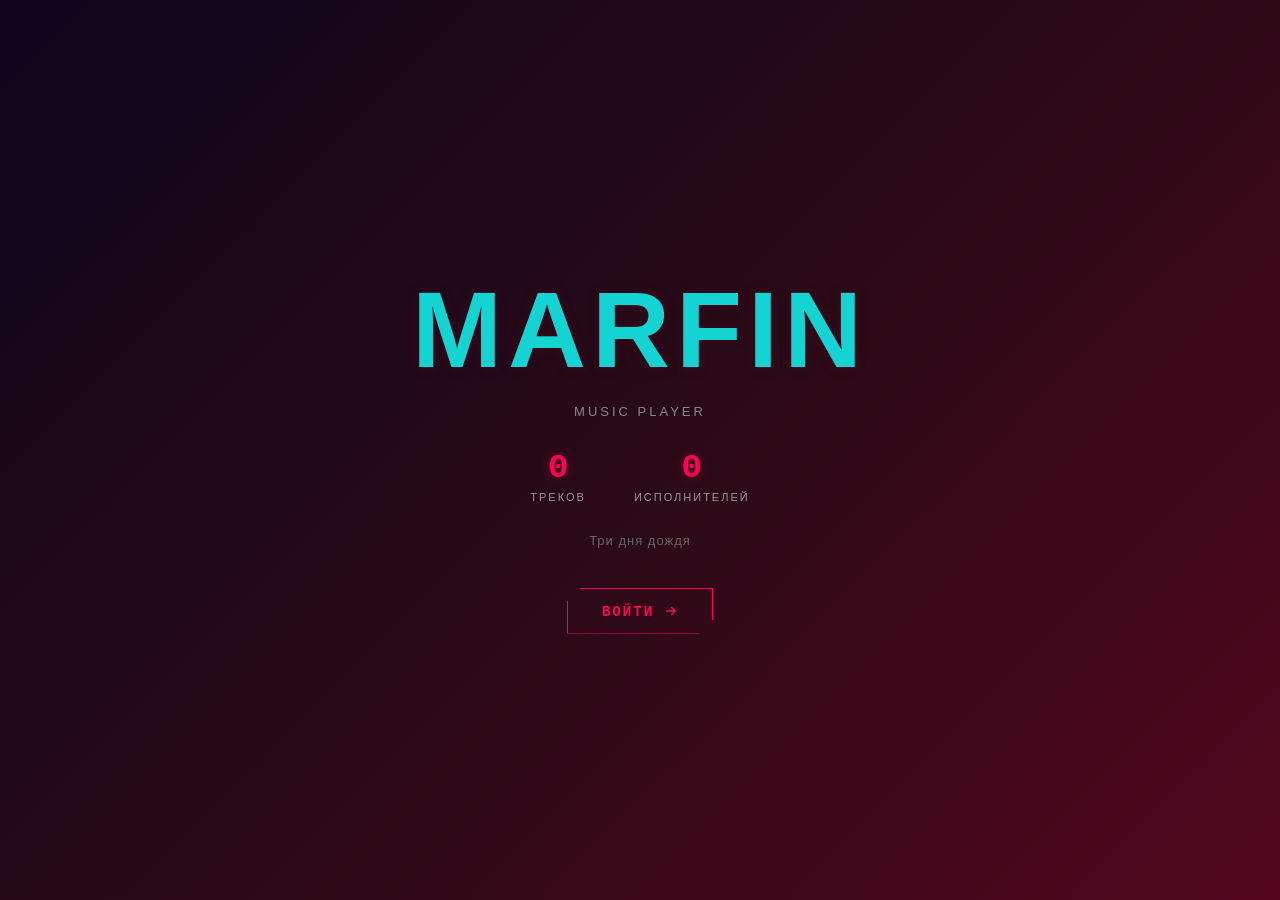
==== commit 9c8fa834: "feat: initial MARFIN music player (landing, catalog, dynamic player, visualizer, previews)" ====
--- a/index.html
+++ b/index.html
@@ -1,221 +1,34 @@
 <!DOCTYPE html>
-<html lang="en">
+<html lang="ru">
 <head>
-    <meta charset="UTF-8">
-    <meta name="viewport" content="width=device-width, initial-scale=1.0">
-    <title>TDD-i-hate-being-me-music-player</title>
-     <link rel="stylesheet" href="style.css">
+<meta charset="UTF-8">
+<meta name="viewport" content="width=device-width, initial-scale=1.0">
+<link rel="stylesheet" href="landing.css">
+<title>MARFIN</title>
 </head>
 <body>
-    <canvas id="visualizer"></canvas>
-    <div class="hero-section">
-    <header>
-        <div class="header-container">
-        <h2 class="brand">MARFIN</h2>
-        <div class="navigation-container">
-       <nav>
-            <a href="#lyrics">Lyrics</a>
-            <a href="#about">About</a>
-        <div class="header-menu-container">
-           <button id="tracklist-toggle" class="cyber-btn-tracks">
-            <svg class="cyber-icon" viewBox="0 0 24 24" fill="none" stroke="currentColor" stroke-width="2" stroke-linecap="square">
-                <line x1="8" y1="6" x2="21" y2="6"></line>
-                <line x1="8" y1="12" x2="21" y2="12"></line>
-                <line x1="8" y1="18" x2="21" y2="18"></line>
-                <rect x="3" y="5" width="2" height="2" fill="currentColor" stroke="none"></rect>
-                <rect x="3" y="11" width="2" height="2" fill="currentColor" stroke="none"></rect>
-                <rect x="3" y="17" width="2" height="2" fill="currentColor" stroke="none"></rect>
-            </svg>
-            <span class="btn-text">TRACKS</span>
-            </button>
-            <div id="tracklist-dropdown" class="cyber-dropdown">
-                <div class="dropdown-header">//SELECT_TRACK_CORE</div>
-                <div class="search-box">
-                    <input type="text" id="input-search" placeholder="Search...">
-                </div>
-                <div class="category-filters">
-                    <button class="filter-btn active" data-category="all">All</button>
-                    <button class="filter-btn" data-category="album">Albums</button>
-                    <button class="filter-btn" data-category="single">Singles</button>
-                    <button class="filter-btn" data-category="feat">Feats</button>
-                </div>
-                <ul id="tracks-vector-list" class="tracks-vector-list"></ul>
-        </div>
-        </div>
-        </nav>
-        </div>
-        </div>
-    </header>
-    <section class="hero-gradient">
-        <div class="page-container">
-            <div class="image">
-        <img src="assets/tdd_i_hate_being_me.png" alt="Cover art for Ненавижу быть собой (I Hate Being Me) by Три дня дождя (TDD)">
-        </div>
-        <div class="song-info">
-            <div class="titles-block">
-            <h1>Ненавижу быть собой (I Hate Being Me)</h1>
-            <p class="band-name">Три дня дождя (TDD)</p>
+    <div class="landing">
+        <h1 class="brand brand-idle">MARFIN</h1>
+        <p class="tagline">Music player</p>
+        <div class="stats">
+            <div class="stat-block">
+                <span class="stat-number" id="stat-tracks">0</span>
+                <span class="stat-label">Треков</span>
             </div>
-            <div class="producers-block">
-                <p class="label">Producers</p>
-                <p class="names">Глеб Викторов & Slem & LYRIQ</p>
-            </div>
-            <audio controls id="audio">
-                <source src="music/ТДД - ненавижу быть собой.mp3" type="audio/mpeg">
-                Your browser does not support the audio element.
-            </audio>
-            <div class="player-frame">
-            <div class="custom-player">
-                <div class="tech-dots">
-                    <span></span>
-                    <span></span>
-                    <span></span>
-                    <span></span>
-                </div>
-                <div class="player-controls">
-                    <button id="play-pause-btn" class="control-btn" aria-label="Play/Pause">
-                        <svg id="icon-play" viewBox="0 0 24 24" width="24" height="24"> 
-                            <path d="M8 5v14l11-7z" fill="#ff0055"/>
-                        </svg> 
-                        <svg id="icon-pause" viewBox="0 0 24 24" width="24" height="24" style="display: none;">
-                            <path d="M6 19h4V5H6v14zm8-14v14h4V5h-4z" fill="#ff0055"/>
-                        </svg>
-                    </button>
-            </div>
-            <div class="volume-control">
-                <button id="volume-toggle" class="volume-icon-btn">
-                    <svg viewBox="0 0 24 24" width="18" height="18"> 
-                        <path d="M3 9v6h4l5 5V4L7 9H3zm13.5 3c0-1.77-1.02-3.29-2.5-4.03v8.05c1.48-.73 2.5-2.25 2.5-4.02z" fill="#ff0055"/> 
-                    </svg>
-                </button>
-                <div class="volume-steps">
-                    <span class="vol-bar active" data-level="0.2"></span>
-                    <span class="vol-bar active" data-level="0.4"></span>
-                    <span class="vol-bar active" data-level="0.6"></span>
-                    <span class="vol-bar" data-level="0.8"></span>
-                    <span class="vol-bar" data-level="1"></span>
-                </div>
-            </div>
-            <div class="timeline-container">
-                <span class="time-display time-current" id="time-current">00:00</span>
-                <div class="progress-bar" id="progress-bar">
-                    <div class="progress-filled" id="progress-filled"></div>
-                </div>
-                <span class="time-display time-total" id="time-total">00:00</span>
-                <div class="micro-equalizer">
-                    <span class="eq-bar" style="--h: 8px;"></span>
-                    <span class="eq-bar" style="--h: 12px;"></span>
-                    <span class="eq-bar" style="--h: 16px;"></span>
-                    <span class="eq-bar" style="--h: 20px;"></span>
-                </div>
-            </div>
-            </div>
-            </div>
-            <div class="release-date">
-            <svg xmlns="http://www.w3.org/2000/svg" width="24" height="24" viewBox="0 0 24 24" fill="none" stroke="currentColor" stroke-width="2" stroke-linecap="round" stroke-linejoin="round" class="lucide lucide-calendar-days-icon lucide-calendar-days">
-                <path d="M8 2v4"/>
-                <path d="M16 2v4"/>
-                <rect width="18" height="18" x="3" y="4" rx="2"/>
-                <path d="M3 10h18"/>
-                <path d="M8 14h.01"/>
-                <path d="M12 14h.01"/>
-                <path d="M16 14h.01"/>
-                <path d="M8 18h.01"/>
-                <path d="M12 18h.01"/>
-                <path d="M16 18h.01"/>
-                </svg>
-                <span> Oct 20, 2023 </span>
-                <a href="music/ТДД - ненавижу быть собой.mp3" download="music/ТДД - Ненавижу быть собой.mp3" class="cyber-download-btn" title="Скачать трек">
-                    <svg class="download-icon" viewBox="0 0 24 24" fill="none" stroke="currentColor" stroke-width="2">
-                        <path d="M12 3v13" />
-                        <path d="M7 11l5 5 5-5" />
-                        <path d="M4 20h16" />
-                    </svg>
-                </a>
+            <div class="stat-block">
+                <span class="stat-number" id="stat-artists">0</span>
+                <span class="stat-label">Исполнителей</span>
             </div>
         </div>
-        </div>
-        </section>
-        </div>
-    <main>
-        <section id="lyrics">
-            <h2 class="lyrics-heading">[Текст песни Три дня дождя (TDD) «Ненавижу быть собой (I Hate Being Me)»] </h2>
-            <br>
-            <div class="lyrics-container" id="lyrics-container">
-     <p class="lyrics-part-title">[Куплет 1] </p>
-    <p class="lyrics-line" data-start="4.4">Меня уязвило, что ты</p>
-    <p class="lyrics-line" data-start="8.7">Порой не остаёшься собой</p>
-    <p class="lyrics-line" data-start="12.17">Я не боюсь высоты</p>
-    <p class="lyrics-line" data-start="15.6">До тех пор, пока ты рядом со мной</p>
-    <p class="lyrics-line" data-start="20.2">Седые волосы, плохой парфюм</p>
-    <p class="lyrics-line" data-start="24.2">Уныние в голосе, я тону</p>
-    <p class="lyrics-line" data-start="28.2">Оставь хотя бы чёрный кардиган</p>
-    <p class="lyrics-line" data-start="32.4">Который мне так нравился, когда был пьян</p>
-    <br>
-     <p class="lyrics-part-title">[Предприпев]</p>
-    <p class="lyrics-line" data-start="35.7">Вспоминаю запах женщин, которых любил</p>
-    <p class="lyrics-line" data-start="39">Между нами было всё, что только можно вообразить</p>
-    <p class="lyrics-line" data-start="43">За стенами было слышно, как мы ссорились без сил</p>
-    <p class="lyrics-line" data-start="47">В те моменты я жалел, что неспособен быть один</p>
-    <br>
-     <p class="lyrics-part-title">[Припев]</p>
-    <p class="lyrics-line" data-start="51.4">Ненавижу быть собой</p>
-    <p class="lyrics-line" data-start="55.2">Ненавижу быть собой</p>
-    <p class="lyrics-line" data-start="59.1">Ненавижу быть собой</p>
-    <p class="lyrics-line" data-start="63.4">Ненавижу быть собой</p>
-    <br>
-     <p class="lyris-part-title">[Куплет 2]</p>
-    <p class="lyrics-line" data-start="68.2">Я слил всё, что было внутри</p>
-    <p class="lyrics-line" data-start="72.2">Прости, но это сильно болит</p>
-    <p class="lyrics-line" data-start="76.15">Следы помады на зеркалах</p>
-    <p class="lyrics-line" data-start="80.1">Прости, что я порой бываю вовсе невыносим</p>
-    <p class="lyrics-line" data-start="84.1">Я буду ждать тех сообщений от знакомых номеров</p>
-    <p class="lyrics-line" data-start="88.47">Я не люблю ложных значений, я к такому не готов</p>
-    <p class="lyrics-line" data-start="92.5">Оставь хотя бы чёрный кардиган</p>
-    <p class="lyrics-line" data-start="96.6">Который мне так нравился, когда был пьян</p>
-    <br>
-     <p class="lyrics-part-title">[Предприпев]</p>
-    <p class="lyrics-line" data-start="99.8">Вспоминаю запах женщин, которых любил</p>
-    <p class="lyrics-line" data-start="103.38">Между нами было всё, что только можно вообразить</p>
-    <p class="lyrics-line" data-start="107.398">За стенами было слышно, как мы ссорились без сил</p>
-    <p class="lyrics-line" data-start="111.265">В те моменты я жалел, что неспособен быть один</p>
-    <br>
-     <p class="lyrics-part-title">[Припев]</p>
-    <p class="lyrics-line" data-start="115.38">Ненавижу быть собой</p>
-    <p class="lyrics-line" data-start="119.41">Ненавижу быть собой</p>
-    <p class="lyrics-line" data-start="123.35">Ненавижу быть собой</p>
-    <p class="lyrics-line" data-start="127.35">Ненавижу быть собой</p>
-    <br>
-     <p class="lyrics-part-title">[Аутро]</p>
-     <p class="lyrics-line music-icon" data-start="131.75">♫</p>
-    <p class="lyrics-line" data-start="163.9">Вспоминаю запах женщин, которых любил</p>
-    <p class="lyrics-line" data-start="167.45">Между нами было всё, что только можно вообразить</p>
-    <p class="lyrics-line" data-start="171.2">За стенами было слышно, как мы ссорились без сил</p>
-    <p class="lyrics-line" data-start="175.2">В те моменты я жалел, что неспособен быть один</p>
-                </div>
-        </section>
-        </main>
-        <section id="about" class="about-song">
-            <svg class="about-song-neon-svg" xmlns="http://www.w3.org/2000/svg">
-                <path class="about-song-neon-path path-1" />
-                <path class="about-song-neon-path path-2" />
+        <ul class="artists-list" id="artists-list"></ul>
+        <a href="catalog.html" class="enter-btn">
+            Войти
+            <svg viewBox="0 0 24 24" fill="none" stroke="currentColor" stroke-width="2.5" stroke-linecap="round">
+                <path d="M5 12h14M13 6l6 6-6 6"/>
             </svg>
-                <h2 class="about-song-title">About</h2>
-            <div class="about-song-container">
-            <p class="about-song-subtitle">Song bio</p>
-            <p class="about-song-text">Песня «Ненавижу быть собой (I Hate Being Me)» -  это глубоко личная композиция из альбома Melancholia (2023). 
-               Альбом писался в рехабе, где фронтмен Глеб Викторов проходил лечение от зависимостей. Трек отражает его личный кризис, депрессию и тему созависимости. 
-            </p>
-            <p class="about-song-text">
-        Глеб пишет песню о человеке, который был зависим от бывших партнеров и буквально фанател по их вещам и запахам (например, оставляя себе её чёрный кардиган). 
-        Лирический герой понимает, что эта болезненная привязанность полностью уничтожает его изнутри, и именно за эту слабость он и ненавидит самого себя.
-            </p>
+        </a>
     </div>
-    </section>
-    <footer>
-        <p>&copy; 2026 MARFIN. All right reserved.</p>
-    </footer>
     <script src="tracks.js"></script>
-    <script src="script.js"></script>
+    <script src="landing.js"></script>
 </body>
 </html>
--- a/landing.css
+++ b/landing.css
@@ -0,0 +1,186 @@
+    * {
+        box-sizing: border-box;
+        margin: 0;
+        padding: 0;
+    }
+
+    html, body {
+        height: 100%;
+    }
+
+    body {
+        font-family: -apple-system, BlinkMacSystemFont, 'Segoe UI', Roboto, sans-serif;
+        background: linear-gradient(135deg, #0f051d 0%, #290a16 50%, #52061e 100%);
+        display: flex;
+        align-items: center;
+        justify-content: center;
+        min-height: 100%;
+        padding: 40px 20px;
+    }
+
+    .landing {
+        text-align: center;
+        display: flex;
+        flex-direction: column;
+        align-items: center;
+        gap: 30px;
+        color: #ccc;
+    }
+
+    .brand {
+        font-family: 'Montserrat', 'Arial Black', sans-serif;
+        font-size: clamp(52px, 12vw, 108px);
+        font-weight: 900;
+        letter-spacing: 6px;
+        color: #14d3d3;
+        text-shadow: 0 0 10px rgba(82, 6, 30, 0.6);
+        position: relative;
+        animation: flicker-in 2.6s ease-out forwards;
+        transition: all 0.3s ease;
+    }
+
+    .brand:hover {
+        color: #ff0055;
+        text-shadow: 0 0 15px rgba(255, 0, 85, 0.8);
+    }
+
+    @keyframes flicker-in {
+        0%   { opacity: 0; text-shadow: none; }
+        4%   { opacity: 1; text-shadow: 0 0 25px rgba(20, 211, 211, 0.9), 0 0 60px rgba(20, 211, 211, 0.5); }
+        8%   { opacity: 0.2; text-shadow: none; }
+        12%  { opacity: 1; text-shadow: 0 0 25px rgba(20, 211, 211, 0.9), 0 0 60px rgba(20, 211, 211, 0.5); }
+        16%  { opacity: 0.3; text-shadow: none; }
+        20%  { opacity: 1; text-shadow: 0 0 8px rgba(20, 211, 211, 0.6); }
+        60%  { text-shadow: 0 0 8px rgba(20, 211, 211, 0.6); }
+        62%  { opacity: 0.4; text-shadow: none; }
+        64%  { opacity: 1; text-shadow: 0 0 8px rgba(20, 211, 211, 0.6); }
+        100% { opacity: 1; text-shadow: 0 0 10px rgba(20, 211, 211, 0.55), 0 0 2px rgba(20, 211, 211, 0.8); }
+    }
+
+    .brand-idle {
+        animation: idle-hum 4.2s ease-in-out 2.6s infinite;
+    }
+
+    @keyframes idle-hum {
+        0%, 92%, 100% { text-shadow: 0 0 10px rgba(20, 211, 211, 0.55), 0 0 2px rgba(20, 211, 211, 0.8); }
+        94% { text-shadow: none; opacity: 0.75; }
+        95% { text-shadow: 0 0 10px rgba(20, 211, 211, 0.55), 0 0 2px rgba(20, 211, 211, 0.8); opacity: 1; }
+    }
+
+    .tagline {
+        opacity: 0;
+        animation: fade-up 0.8s ease-out 2.1s forwards;
+        font-size: 13px;
+        letter-spacing: 3px;
+        text-transform: uppercase;
+        color: #888;
+        margin-top: -18px;
+    }
+
+    @keyframes fade-up {
+        from { opacity: 0; transform: translateY(14px); }
+        to   { opacity: 1; transform: translateY(0); }
+    }
+
+    .stats {
+        opacity: 0;
+        animation: fade-up 0.8s ease-out 2.3s forwards;
+        display: flex;
+        gap: 48px;
+    }
+
+    .stat-block {
+        display: flex;
+        flex-direction: column;
+        align-items: center;
+        gap: 4px;
+    }
+
+    .stat-number {
+        font-family: 'Courier New', Courier, monospace;
+        font-variant-numeric: tabular-nums;
+        font-size: 34px;
+        font-weight: 900;
+        color: #ff0055;
+        text-shadow: 0 0 12px rgba(255, 0, 85, 0.35);
+        min-width: 1.2em;
+    }
+
+    .stat-label {
+        font-size: 11px;
+        letter-spacing: 2px;
+        text-transform: uppercase;
+        color: #999;
+    }
+
+    .artists-list {
+        list-style: none;
+        display: flex;
+        flex-wrap: wrap;
+        justify-content: center;
+        gap: 10px 20px;
+        max-width: 460px;
+        color: #ccc;
+    }
+
+    .artists-list li {
+        font-size: 13px;
+        letter-spacing: 1px;
+        color: #666;
+        opacity: 0;
+        transform: translateY(6px);
+        animation: artist-in 0.6s ease-out forwards;
+    }
+
+    .artists-list li::after {
+        content: '';
+    }
+
+    .artists-list li:not(:last-child)::after {
+        content: '·';
+        margin-left: 20px;
+        color: #ccc;
+    }
+
+    @keyframes artist-in {
+        to { opacity: 1; transform: translateY(0); }
+    }
+
+    .enter-btn {
+        opacity: 0;
+        animation: fade-up 0.8s ease-out 2.5s forwards;
+
+        display: inline-flex;
+        align-items: center;
+        gap: 10px;
+        background: transparent;
+        border: 1px solid #ff0055;
+        color: #ff0055;
+        padding: 14px 34px;
+        font-family: monospace;
+        font-size: 14px;
+        font-weight: bold;
+        letter-spacing: 2px;
+        text-transform: uppercase;
+        text-decoration: none;
+        cursor: pointer;
+        transition: all 0.25s ease;
+        clip-path: polygon(14px 0%, 100% 0, 100% calc(100% - 14px), calc(100% - 14px) 100%, 0 100%, 0% 14px);
+        margin-top: 10px;
+    }
+
+    .enter-btn:hover {
+        background: #ff0055;
+        color: #fff;
+        box-shadow: 0 0 25px rgba(255, 0, 85, 0.5);
+    }
+
+    .enter-btn svg {
+        width: 14px;
+        height: 14px;
+        transition: transform 0.25s ease;
+    }
+
+    .enter-btn:hover svg {
+        transform: translateX(4px);
+    }
